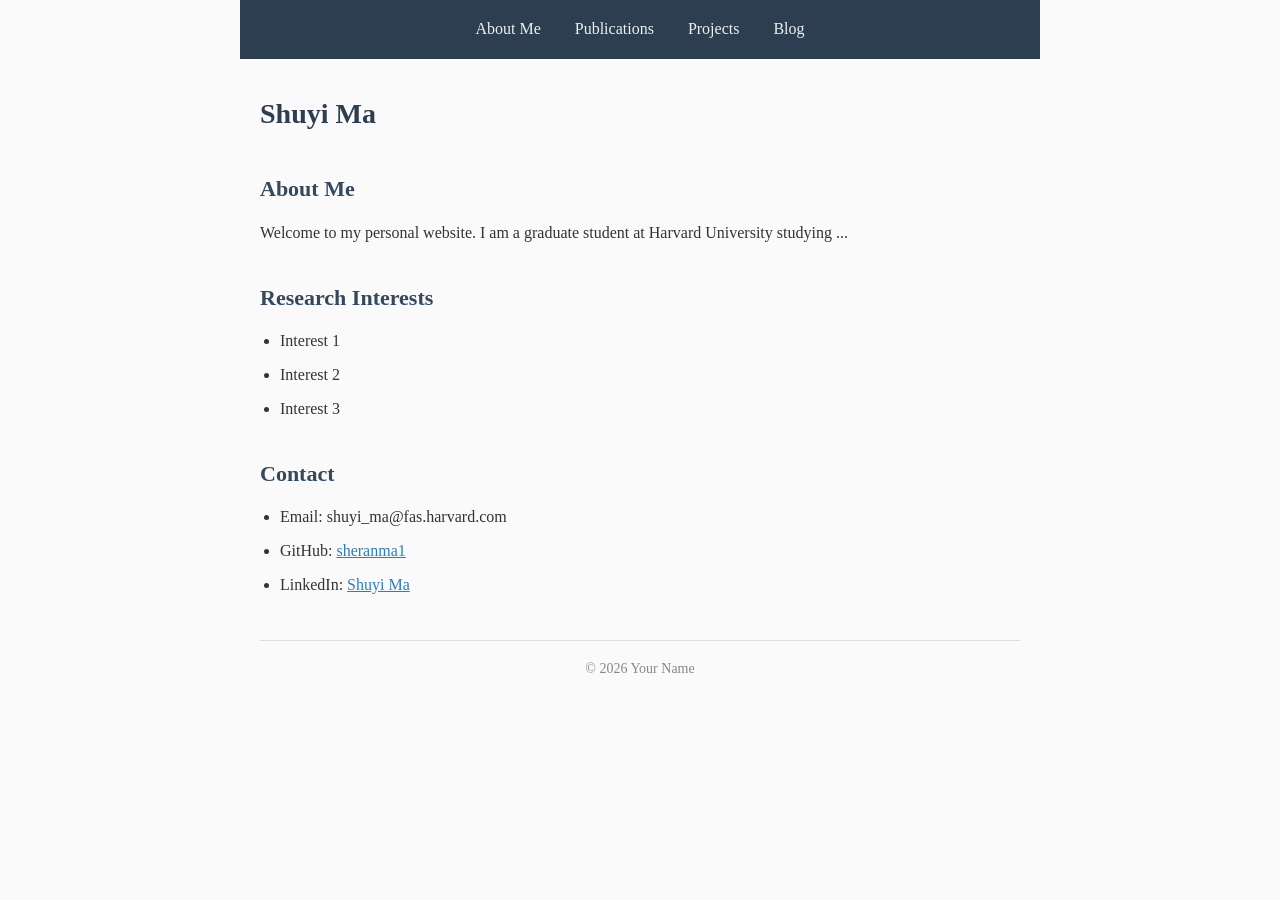
==== index.html @ 7b284127 "Initial website with About, Publications, Projects, and Blog pages" ====
<!DOCTYPE html>
<html lang="en">

<head>
    <meta charset="UTF-8">
    <meta name="viewport" content="width=device-width, initial-scale=1.0">
    <title>Shuyi Ma</title>
    <link rel="stylesheet" href="style.css">
</head>

<body>
    <nav>
        <a href="index.html">About Me</a>
        <a href="publications.html">Publications</a>
        <a href="projects.html">Projects</a>
        <a href="blog.html">Blog</a>
    </nav>

    <h1>Shuyi Ma</h1>

    <h2>About Me</h2>
    <p>Welcome to my personal website. I am a graduate student at Harvard University studying ...</p>

    <h2>Research Interests</h2>
    <ul>
        <li>Interest 1</li>
        <li>Interest 2</li>
        <li>Interest 3</li>
    </ul>

    <h2>Contact</h2>
    <ul>
        <li>Email: shuyi_ma@fas.harvard.com</li>
        <li>GitHub: <a href="https://github.com/sheranma1">sheranma1</a></li>
        <li>LinkedIn: <a href="https://www.linkedin.com/in/shuyi-m-8a4814373/">Shuyi Ma</a></li>
    </ul>

    <footer>
        &copy; 2026 Your Name
    </footer>
</body>

</html>
---- style.css ----
/* Reset and base styles */
* {
    margin: 0;
    padding: 0;
    box-sizing: border-box;
}

body {
    font-family: Georgia, 'Times New Roman', serif;
    line-height: 1.8;
    color: #333;
    max-width: 800px;
    margin: 0 auto;
    padding: 20px;
    background-color: #fafafa;
}

/* Navigation bar */
nav {
    background-color: #2c3e50;
    padding: 15px 20px;
    margin: -20px -20px 30px -20px;
    text-align: center;
}

nav a {
    color: #ecf0f1;
    text-decoration: none;
    margin: 0 15px;
    font-size: 16px;
}

nav a:hover {
    text-decoration: underline;
}

/* Headings */
h1 {
    font-size: 28px;
    margin-bottom: 15px;
    color: #2c3e50;
}

h2 {
    font-size: 22px;
    margin-top: 30px;
    margin-bottom: 10px;
    color: #34495e;
}

/* Paragraphs and lists */
p {
    margin-bottom: 15px;
}

ul {
    margin-left: 20px;
    margin-bottom: 15px;
}

li {
    margin-bottom: 5px;
}

/* Links */
a {
    color: #2980b9;
}

/* Blog post entries */
.blog-entry {
    border-bottom: 1px solid #ddd;
    padding: 15px 0;
}

.blog-entry h3 {
    margin-bottom: 5px;
}

.blog-date {
    color: #888;
    font-size: 14px;
}

/* Footer */
footer {
    margin-top: 40px;
    padding-top: 15px;
    border-top: 1px solid #ddd;
    text-align: center;
    font-size: 14px;
    color: #888;
}
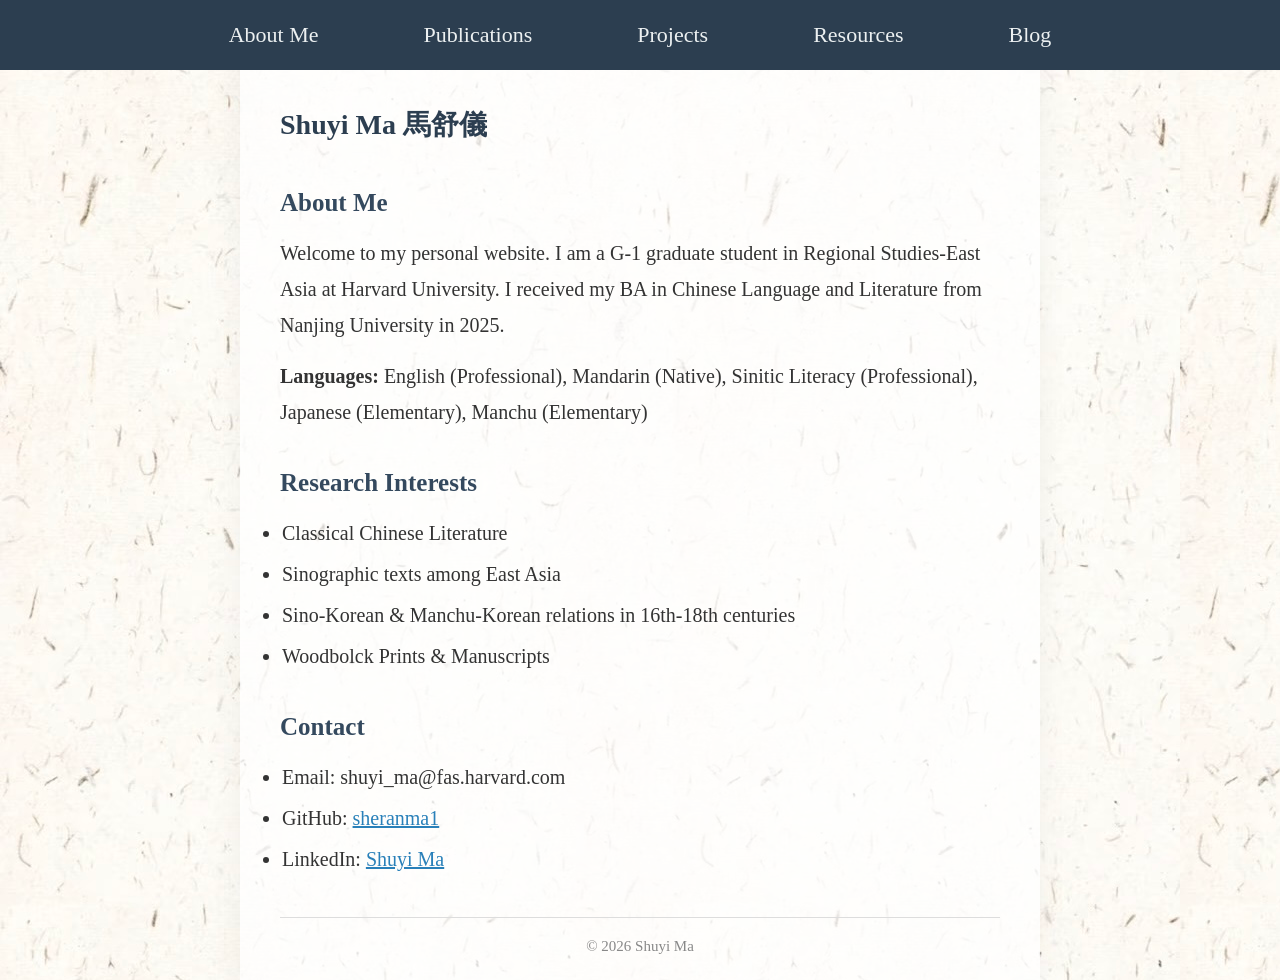
==== commit 8cefa3b7: "first commit" ====
--- a/index.html
+++ b/index.html
@@ -13,19 +13,24 @@
         <a href="index.html">About Me</a>
         <a href="publications.html">Publications</a>
         <a href="projects.html">Projects</a>
+        <a href="resources.html">Resources</a>
         <a href="blog.html">Blog</a>
     </nav>
 
-    <h1>Shuyi Ma</h1>
+    <h1>Shuyi Ma 馬舒儀</h1>
 
     <h2>About Me</h2>
-    <p>Welcome to my personal website. I am a graduate student at Harvard University studying ...</p>
+    <p>Welcome to my personal website. I am a G-1 graduate student in Regional Studies-East Asia at Harvard University.
+        I received my BA in Chinese Language and Literature from Nanjing University in 2025.</p>
+    <p><strong>Languages:</strong> English (Professional), Mandarin (Native), Sinitic Literacy (Professional), Japanese
+        (Elementary), Manchu (Elementary)</p>
 
     <h2>Research Interests</h2>
     <ul>
-        <li>Interest 1</li>
-        <li>Interest 2</li>
-        <li>Interest 3</li>
+        <li>Classical Chinese Literature</li>
+        <li>Sinographic texts among East Asia</li>
+        <li>Sino-Korean & Manchu-Korean relations in 16th-18th centuries</li>
+        <li>Woodbolck Prints & Manuscripts</li>
     </ul>
 
     <h2>Contact</h2>
@@ -36,7 +41,7 @@
     </ul>
 
     <footer>
-        &copy; 2026 Your Name
+        &copy; 2026 Shuyi Ma
     </footer>
 </body>
 
--- a/style.css
+++ b/style.css
@@ -5,33 +5,59 @@
     box-sizing: border-box;
 }
 
+@keyframes fadeIn {
+    from {
+        opacity: 0;
+        transform: translateY(10px);
+    }
+
+    to {
+        opacity: 1;
+        transform: translateY(0);
+    }
+}
+
+html {
+    background-color: #f5f2eb;
+    background-image: url("rice_paper_2.jpg");
+    background-repeat: repeat;
+    min-height: 100vh;
+}
+
 body {
     font-family: Georgia, 'Times New Roman', serif;
+    font-size: 20px;
     line-height: 1.8;
     color: #333;
     max-width: 800px;
+    min-height: 100vh;
     margin: 0 auto;
-    padding: 20px;
-    background-color: #fafafa;
+    padding: 20px 40px;
+    background-color: rgba(255, 255, 255, 0.75);
+    box-shadow: 0 0 30px rgba(0, 0, 0, 0.05);
+    animation: fadeIn 0.8s ease-out;
 }
 
 /* Navigation bar */
 nav {
     background-color: #2c3e50;
     padding: 15px 20px;
-    margin: -20px -20px 30px -20px;
+    margin: -20px calc(-50vw + 50%) 30px calc(-50vw + 50%);
     text-align: center;
 }
 
 nav a {
     color: #ecf0f1;
     text-decoration: none;
-    margin: 0 15px;
-    font-size: 16px;
+    margin: 0 50px;
+    font-size: 22px;
+    display: inline-block;
+    transition: all 0.3s ease;
 }
 
 nav a:hover {
-    text-decoration: underline;
+    color: #f39c12;
+    transform: translateY(-2px);
 }
 
 /* Headings */
@@ -42,7 +68,7 @@
 }
 
 h2 {
-    font-size: 22px;
+    font-size: 25px;
     margin-top: 30px;
     margin-bottom: 10px;
     color: #34495e;
@@ -54,7 +80,7 @@
 }
 
 ul {
-    margin-left: 20px;
+    margin-left: 2px;
     margin-bottom: 15px;
 }
 
@@ -79,7 +105,7 @@
 
 .blog-date {
     color: #888;
-    font-size: 14px;
+    font-size: 20px;
 }
 
 /* Footer */
@@ -88,6 +114,6 @@
     padding-top: 15px;
     border-top: 1px solid #ddd;
     text-align: center;
-    font-size: 14px;
+    font-size: 15px;
     color: #888;
 }
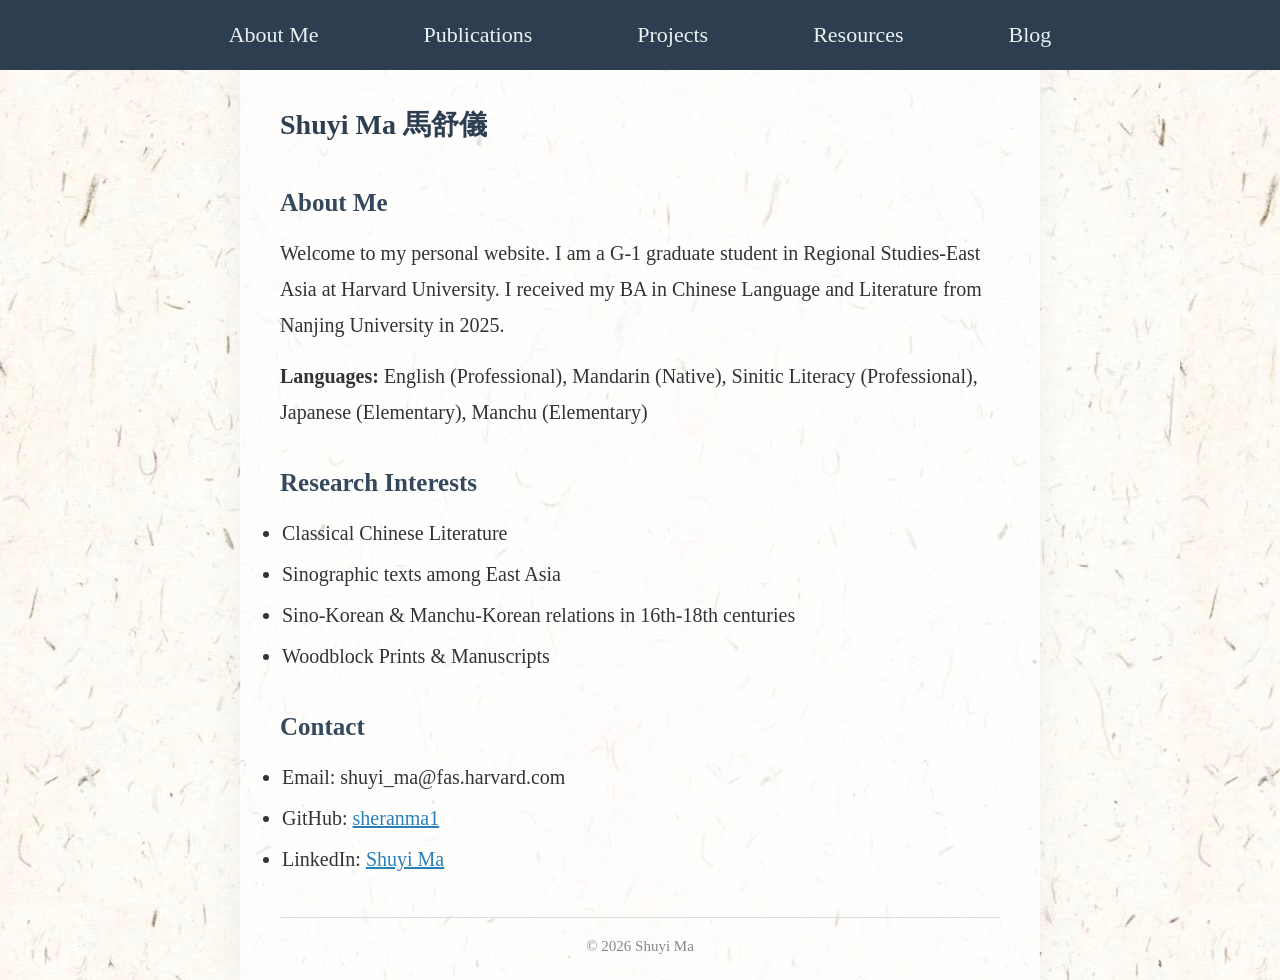
==== commit a284d757: "Fix typo in index.html and finalize timeline filtering feature with refined tags" ====
--- a/index.html
+++ b/index.html
@@ -30,7 +30,7 @@
         <li>Classical Chinese Literature</li>
         <li>Sinographic texts among East Asia</li>
         <li>Sino-Korean & Manchu-Korean relations in 16th-18th centuries</li>
-        <li>Woodbolck Prints & Manuscripts</li>
+        <li>Woodblock Prints & Manuscripts</li>
     </ul>
 
     <h2>Contact</h2>
